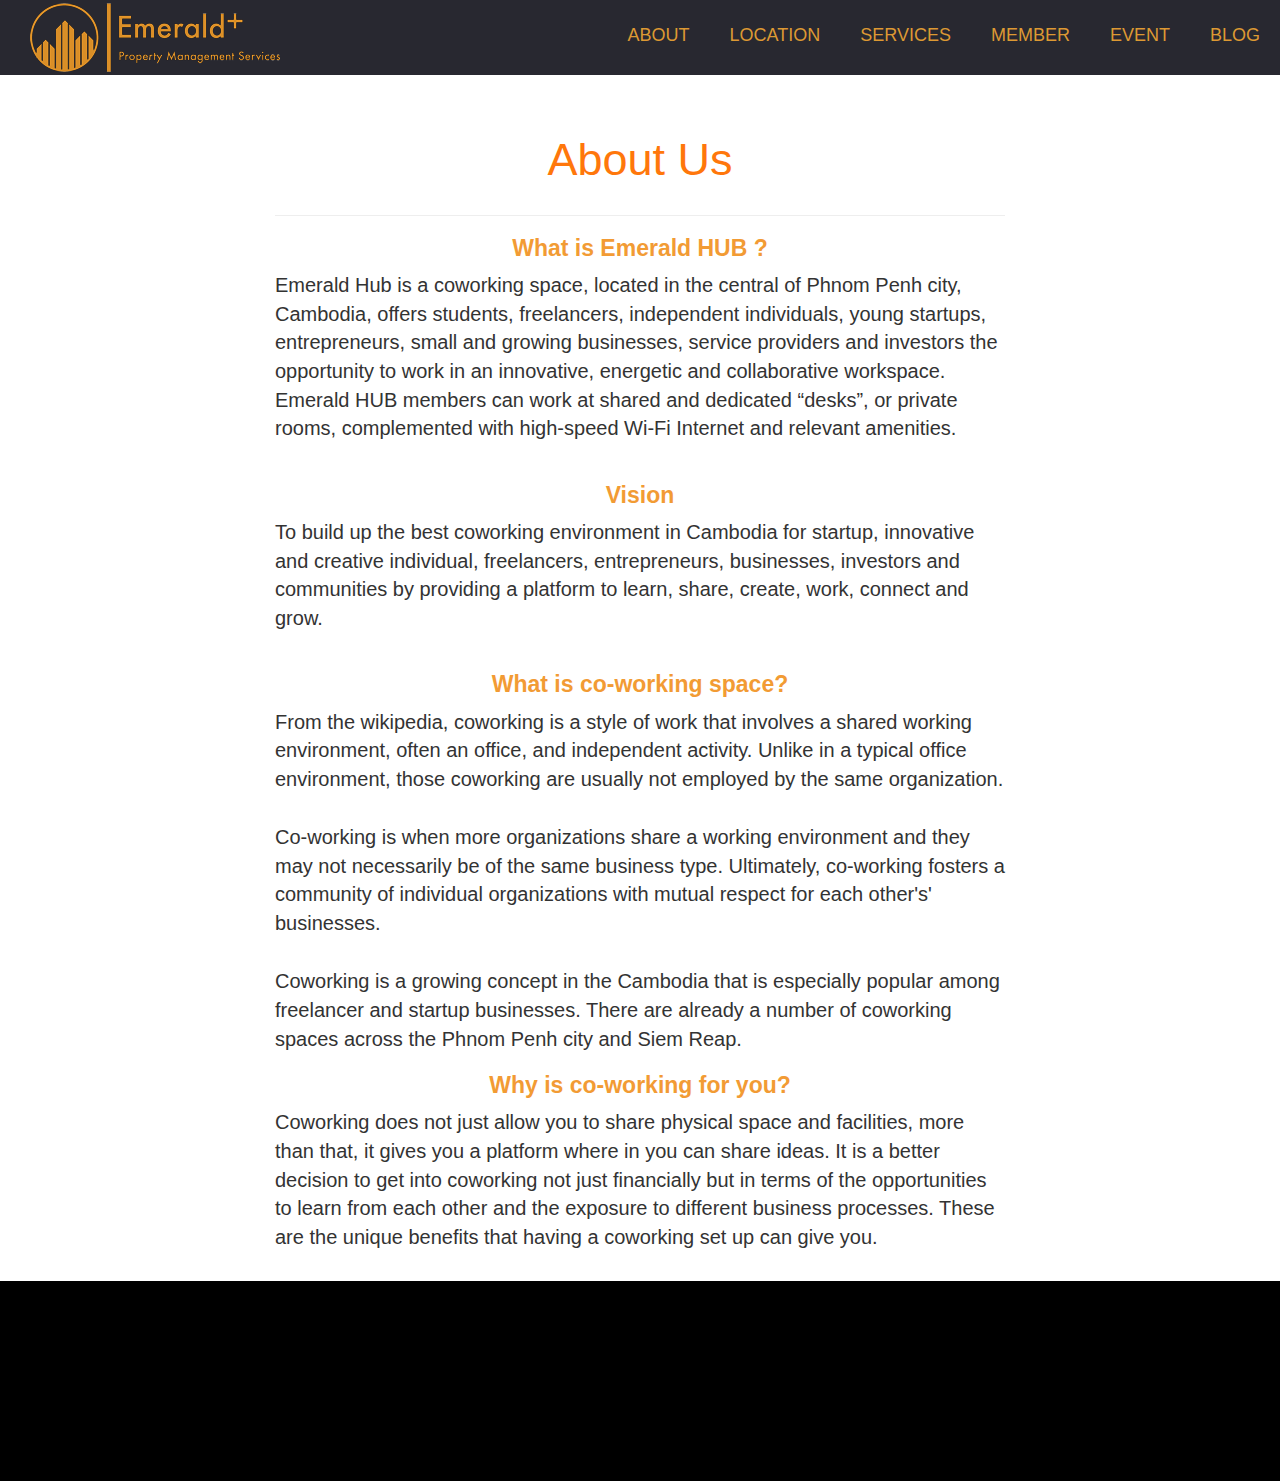
==== emerallhub/about.html @ 09f28c1a "add" ====
<!DOCTYPE html>
<html>
<head>
	<title>emerall</title>

    <meta name="viewport" content="width=device-width, initial-scale=1">

	 <!-- Latest compiled and minified CSS -->
	<link rel="stylesheet" href="http://maxcdn.bootstrapcdn.com/bootstrap/3.3.6/css/bootstrap.min.css">
	<link rel="stylesheet" href="http://cdnjs.cloudflare.com/ajax/libs/font-awesome/4.6.3/css/font-awesome.min.css">
	<!-- jQuery library -->
	<script src="https://ajax.googleapis.com/ajax/libs/jquery/1.12.4/jquery.min.js"></script>

	<!-- Latest compiled JavaScript -->
	<script src="http://maxcdn.bootstrapcdn.com/bootstrap/3.3.6/js/bootstrap.min.js"></script>
	<link rel="stylesheet" type="text/css" href="css/about.css">
	<script src="js/jquery.fadeshow-0.1.1.js" type="text/javascript"></script>
	<link rel="stylesheet" type="text/css" href="css/menu.css">
	<link rel="stylesheet" href="css/fadde-bg.css" />
	<!-- <link rel="stylesheet" href="css/demo.css" /> -->
	<script type="text/javascript" src="js/script.js"></script>
	<!--script change background-->
	<script type="text/javascript">
	$(function(){
		var fadeShow = $(".background").fadeShow({
			correctRatio: true,
			shuffle: true,
			speed: 10000,
			images: ['images/space1.jpg','images/space2.jpg','images/space3.jpg']
		});
	});
	</script>
	<!--end script change background-->
</head>
<body>
<nav>
  <div id="logo"><img src="images/logo-small.png" class="img-responsive"></div>
  	<center>
  		<label for="drop" class="toggle">
  		<i class="fa fa-bars" aria-hidden="true" style="font-size:40px;padding-top:10px;"></i>
		</label>
	</center>
  <input type="checkbox" id="drop" />
  <ul class="menu">
    <li><a href="about.html">About</a></li>
    <li><a href="index.html">Location</a></li>
    <li> <a href="index.html">Services</a></li>
    <li> <a href="index.html">Member</a></li>
    <li><a href="index.html">Event</a></li>
    <li><a href="blog.html">Blog</a></li>
  </ul>
</nav>

<section class="container-fluid bg-space" >

	<div class="container">
		<div class="hidden-xs col-md-2 col-lg-2 col-sm-2"></div>
		<div class="col-md-8 col-lg-8 col-sm-8">
		<h1 class="v-center">About Us</h1>
		<hr>
		<h3 class="about">What is Emerald HUB ?</h3>
		<p class="description">
			Emerald Hub is a coworking space, located in the central of Phnom Penh city, Cambodia, offers students, freelancers, independent individuals, young startups, entrepreneurs, small and growing businesses, service providers and investors the opportunity to work in an innovative, energetic and collaborative workspace. Emerald HUB members can work at shared and dedicated “desks”, or private rooms, complemented with high-speed Wi-Fi Internet and relevant amenities.
		</p>
		<h3 class="about">Vision</h3>
		<p class="description">
		To build up the best coworking environment in Cambodia for startup, innovative and creative individual, freelancers, entrepreneurs, businesses, investors and communities by providing a platform to learn, share, create, work, connect and grow.
		</p>
		<h3 class="about">What is co-working space?</h3>
		<p class="description">
		From the wikipedia, coworking is a style of work that involves a shared working environment, often an office, and independent activity. Unlike in a typical office environment, those coworking are usually not employed by the same organization.
		</p>
		<p class="description">
			Co-working is when more organizations share a working environment and they may not necessarily be of the same business type. Ultimately, co-working fosters a community of individual organizations with mutual respect for each other's' businesses.
		</p>
		<d class="description">
			Coworking is a growing concept in the Cambodia that is especially popular among freelancer and startup businesses. There are already a number of coworking spaces across the Phnom Penh city and Siem Reap. 
		</d>
		<h3 class="about">Why is co-working for you?</h3>
		<p class="description">
			Coworking does not just allow you to share physical space and facilities, more than that, it gives you a platform where in you can share ideas. It is a better decision to get into coworking not just financially but in terms of the opportunities to learn from each other and the exposure to different business processes. These are the unique benefits that having a coworking set up can give you.
		</p>
		</div>
		<div class="hidden-xs col-md-2 col-lg-2 col-sm-2"></div>
	</div>
</section>




<footer style="height:200px; background:black;width:100%;">
   
 </footer>

</body>
</html>
---- emerallhub/css/about.css ----
@import url('http://www.justinaguilar.com/animations/css/animations.css');
html,body {
	height:100%;
    background:center no-repeat fixed url('images/bg_iphone.png');
}

.icon-bar {
	background-color:#fff;
}


section {
	padding-top: 0px;  
    padding-bottom:0px; 
    min-height:calc(100% - 1px);
}

.v-center {
    font-size:45px;
    color: #FF770B;
}
  
.well {
	border-color:transparent;
}

a.list-group-item.active,[class*='-info'] {
	background-color: #168ccc;
    color:#fff;
}

.description{
  font-size: 20px;
  font-weight: 500px;
  padding-bottom: 1em;
  text-align: left;
}
.about{
  font-size: 23px;
  font-weight: 600;
  text-align: center;
  color: #F29B34;
}

.full {
    width: 100%;  
}
.gap {
  height: 30px;
  width: 100%;
  clear: both;
  display: block;
}
.footer {
  background: #282830;
  height: auto;
  padding-bottom: 30px;
  position: relative;
  width: 100%;
  border-bottom: 1px solid #CCCCCC;
  border-top: 1px solid #DDDDDD;
}

.footer p {
  margin: 0;
}
.footer img {
  max-width: 100%;
}
.footer h3 {
  border-bottom: 1px solid #BAC1C8;
  color: #54697E;
  font-size: 18px;
  font-weight: 600;
  line-height: 27px;
  padding: 40px 0 10px;
  text-transform: uppercase;
}
.footer ul {
  font-size: 13px;
  list-style-type: none;
  margin-left: 0;
  padding-left: 0;
  margin-top: 15px;
  color: #7F8C8D;
}
.footer ul li a {
  padding: 0 0 5px 0;
  display: block;
}
.footer a {
  color: #78828D
}
.supportLi h4 {
  font-size: 20px;
  font-weight: lighter;
  line-height: normal;
  margin-bottom: 0 !important;
  padding-bottom: 0;
}
.newsletter-box input#appendedInputButton {
  background: #FFFFFF;
  display: inline-block;
  float: left;
  height: 30px;
  clear: both;
  width: 100%;
}
.newsletter-box .btn {
  border: medium none;
  -webkit-border-radius: 3px;
  -moz-border-radius: 3px;
  -o-border-radius: 3px;
  -ms-border-radius: 3px;
  border-radius: 3px;
  display: inline-block;
  height: 40px;
  padding: 0;
  width: 100%;
  color: #fff;
}
.newsletter-box {
  overflow: hidden;
}
.bg-gray {
  background-image: -moz-linear-gradient(center bottom, #BBBBBB 0%, #F0F0F0 100%);
  box-shadow: 0 1px 0 #B4B3B3;
}
.social li {
  background: none repeat scroll 0 0 #B5B5B5;
  border: 2px solid #B5B5B5;
  -webkit-border-radius: 50%;
  -moz-border-radius: 50%;
  -o-border-radius: 50%;
  -ms-border-radius: 50%;
  border-radius: 50%;
  float: left;
  height: 36px;
  line-height: 36px;
  margin: 0 8px 0 0;
  padding: 0;
  text-align: center;
  width: 36px;
  transition: all 0.5s ease 0s;
  -moz-transition: all 0.5s ease 0s;
  -webkit-transition: all 0.5s ease 0s;
  -ms-transition: all 0.5s ease 0s;
  -o-transition: all 0.5s ease 0s;
}
.social li:hover {
  transform: scale(1.15) rotate(360deg);
  -webkit-transform: scale(1.1) rotate(360deg);
  -moz-transform: scale(1.1) rotate(360deg);
  -ms-transform: scale(1.1) rotate(360deg);
  -o-transform: scale(1.1) rotate(360deg);
}
.social li a {
  color: #EDEFF1;
}
.social li:hover {
  border: 2px solid #2c3e50;
  background: #2c3e50;
}
.social li a i {
  font-size: 16px;
  margin: 0 0 0 5px;
  color: #EDEFF1 !important;
}
.footer-bottom {
  background: #E3E3E3;
  border-top: 1px solid #DDDDDD;
  padding-top: 10px;
  padding-bottom: 10px;
}
.footer-bottom p.pull-left {
  padding-top: 6px;
}
.payments {
  font-size: 1.5em; 
}

/*overlay background*/
.intro-header {
  background-color: #777777;
  background: no-repeat center center;
  background-attachment: scroll;
  -webkit-background-size: cover;
  -moz-background-size: cover;
  background-size: cover;
  -o-background-size: cover;
  /*margin-bottom: 50px;*/
}
.intro-header{
  /*padding: 100px 0 50px;*/
  color: white;
}
.subheading{
    color: white; 
   font: bold 24px/45px Helvetica, Sans-Serif; 
   letter-spacing: -1px;  
   background: rgb(0, 0, 0); /* fallback color */
   background: rgba(0, 0, 0, 0.7);
   padding: 10px; 
}
@media only screen and (min-width: 768px) {
  .intro-header{
    /*padding: 150px 0;*/
  }
}
.intro-header .site-heading,
.intro-header .page-heading {
  text-align: center;
}
.intro-header .site-heading h1,
.intro-header .page-heading h1 {
  margin-top: 0;
  font-size: 30px;
}
.intro-header .site-heading .subheading,
.intro-header .page-heading .subheading {
  font-size: 24px;
  line-height: 1.1;
  display: block;
  font-family: 'Open Sans', 'Helvetica Neue', Helvetica, Arial, sans-serif;
  font-weight: 300;
  margin: 10px 0 0;
}
@media only screen and (min-width: 768px) {
  .intro-header .site-heading h1,
  .intro-header .page-heading h1 {
    font-size: 30px;
  }
}
.intro-header .post-heading h1 {
  font-size: 35px;
}
.intro-header .post-heading .subheading,
.intro-header .post-heading .meta {
  line-height: 1.1;
  display: block;
}
.intro-header {
  font-family: 'Open Sans', 'Helvetica Neue', Helvetica, Arial, sans-serif;
  font-size: 24px;
  font-weight: 600;
}
.intro-header {
  font-family: 'Lora', 'Times New Roman', serif;
  font-style: italic;
  font-weight: 300;
  font-size: 20px;
  background-color: rgba(117, 117, 117, 0.34);
  height: 100%;
}
.intro-header .post-heading .meta a {
  color: white;
}
@media only screen and (min-width: 768px) {
  .intro-header .post-heading h1 {
    font-size: 55px;
  }
  .intro-header .post-heading .subheading {
    font-size: 30px;
  }
}

a:hover{
  text-decoration: none;
}
---- emerallhub/css/menu.css ----
h1 {
  font-size: 60px;
  text-align: center;
  color: #FFF;
}

/*h3 {
  font-size: 30px;
  line-height: 34px;
  text-align: center;
  color: #FFF;
}*/

h3 a { color: #FFF; }

a { color: #FFF; }

h1 {
  margin-top: 50px;
  text-align: center;
  font-size: 30px;
  line-height: 70px;
  font-family: 'roboto', sans-serif;
}

#container {
  margin: 0 auto;
  max-width: 890px;
}

p { text-align: center; }
 .toggle, [id^=drop] {
 display: none;
}

nav {
  margin: 0;
  padding: 0;
  background-color: #282830;
}

#logo {
  display: block;
  padding: 0 30px;
  float: left;
  font-size: 20px;
  line-height: 60px;
  color: #dd9933;
}

nav:after {
  content: "";
  display: table;
  clear: both;
}

nav ul {
  float: right;
  padding: 0;
  margin: 0;
  list-style: none;
  position: relative;
  padding-top: 5px;
}

nav ul li {
  margin: 0px;
  display: inline-block;
  float: left;
  background-color: #282830;
}

nav a {
  display: block;
  padding: 0 20px;
  color: #dd9933;
  font-size: 18px;
  line-height: 60px;
  text-decoration: none;
  text-transform: uppercase;
}

nav ul li ul li:hover {
   /*background: #000000;*/
   color: #F6F7F2;
}

nav a:hover { 
  color: white;
  text-decoration: none;
}

nav ul ul {
  display: none;
  position: absolute;
  top: 60px;
}

nav ul li:hover > ul { 
  display: inherit; 
}

nav ul ul li {
  width: 170px;
  float: none;
  display: list-item;
  position: relative;
}

nav ul ul ul li {
  position: relative;
  top: -60px;
  left: 170px;
}
label > a:after { content: '+'; }
/*li > a:after { content: ' +'; }*/

li > a:only-child:after { content: ''; }


/* Media Queries
--------------------------------------------- */

@media all and (max-width : 768px) {

#logo {
  display: block;
  padding: 0;
  width: 100%;
  text-align: center;
  float: none;
  color: #dd9933;
}

nav { margin: 0; }

.toggle + a,
 .menu { display: none; }

.toggle {
  display: block;
  /*background-color: #254441;*/
  padding: 0 20px;
  color: #FFF;
  font-size: 20px;
  line-height: 60px;
  text-decoration: none;
  border: none;
}

/*.toggle:hover { background-color: #000000; }*/

[id^=drop]:checked + ul { display: block; }

nav ul li {
  display: block;
  width: 100%;
}

nav ul ul .toggle,
 nav ul ul a { padding: 0 40px; }

nav ul ul ul a { padding: 0 80px; }

nav a:hover,
nav ul ul ul a { 
  /*background-color: #282830;*/
}

nav ul li ul li .toggle,
 nav ul ul a { background-color: #212121; }

nav ul ul {
  float: none;
  position: static;
  color: #dd9933;
}

nav ul ul li:hover > ul,
nav ul li:hover > ul { display: none; }

nav ul ul li {
  display: block;
  width: 100%;
}

nav ul ul ul li { position: static;

}
}

@media all and (max-width : 330px) {

nav ul li {
  display: block;
  width: 94%;
}

}
---- emerallhub/css/fadde-bg.css ----
.background
{
	background-color: #383838;
	position: fixed;
	width: 100%;
	height: 100%;
	top: 0;
	left: 0;
	z-index: -1;
}
/*
h1
{
	font-weight: 600;
	font-size: 72px;
	color: #fff;
	text-shadow: 0px 1px 10px rgba(0, 0, 0, 0.3);
}

h2
{
	color: #fff;
	text-shadow: 0px 1px 10px rgba(0, 0, 0, 0.7);
	font-weight: 200;
	font-size: 35px;
}

*/

.text
{
	margin: 200px auto;
}

/*fade show*/
/* 
 * FadeShow jQuery Plugin
 * Made by Erik Terwan
 * 3 February 2015
 * 
 * This plugin is provided as-is and released under the terms of the MIT license.
 */

div.fadeShow-container
{
	position: relative;
	width: 100%;
	height: 100%;
	background: #181818;
	overflow: hidden;
}

div.fadeShow-container
  div.image
{
	position: absolute;
	width: 100%;
	height: 100%;
	background-position: center center;
	background-size: 100% auto;
	background-repeat: no-repeat;
	transition: opacity 1.5s ease-in-out;
	-moz-transition: opacity 1.5s ease-in-out;
	-webkit-transition: opacity 1.5s ease-in-out;
	opacity: 0;
}

div.fadeShow-container
  div.image.fillHeight
{
	background-size: auto 100%;
}

div.fadeShow-container
  div.image.active
{
	z-index: 3;
	opacity: 1;
}

div.fadeShow-container
  div.image.inactive
{
	z-index: 2;
	opacity: 0;
}

div.fadeShow-container
  div.image
  	img
{
	width: 100px; /* leave this at 100px, we do calculations based on that number*/
	display: none;
}

/*hover overlay*/
.hovereffect {
  width: 100%;
  height: 100%;
  float: left;
  overflow: hidden;
  position: relative;
  text-align: center;
  cursor: default;
}

.hovereffect .overlay {
  width: 100%;
  height: 100%;
  position: absolute;
  overflow: hidden;
  top: 0;
  left: 0;
  background-color: rgba(128, 119, 74, 0.48);
  -webkit-transition: all 0.4s ease-in-out;
  transition: all 0.4s ease-in-out;
}

.hovereffect:hover .overlay {
	background-color: #FD5B03;
  opacity: 0.50;
    
}

.hovereffect img {
  display: block;
  position: relative;
}

.hovereffect h2 {
  text-transform: uppercase;
  color: #fff;
  font-weight: bold;
  text-align: center;
  position: relative;
  font-size: 17px;
  padding: 10px;
  -webkit-transform: translateY(45px);
  -ms-transform: translateY(45px);
  transform: translateY(45px);
  -webkit-transition: all 0.4s ease-in-out;
  transition: all 0.4s ease-in-out;
}

.hovereffect:hover h2 {
  -webkit-transform: translateY(5px);
  -ms-transform: translateY(5px);
  transform: translateY(5px);
  font-weight: bold;
}

.hovereffect a.info {
  display: inline-block;
  text-decoration: none;
  padding: 7px 14px;
  text-transform: uppercase;
  color: #fff;
  border: 1px solid #fff;
  background-color: transparent;
  opacity: 0;
  filter: alpha(opacity=0);
  -webkit-transform: scale(0);
  -ms-transform: scale(0);
  transform: scale(0);
  -webkit-transition: all 0.4s ease-in-out;
  transition: all 0.4s ease-in-out;
  font-weight: normal;
  margin: 0px 0 0 0;
  padding: 0px 0px;
}

.hovereffect:hover a.info {
  opacity: 1;
  filter: alpha(opacity=100);
  -webkit-transform: scale(1);
  -ms-transform: scale(1);
  transform: scale(1);
}

.hovereffect a.info:hover {
  /*box-shadow: 0 0 5px #fff;*/
}

.padding{
	padding: 0px;
}
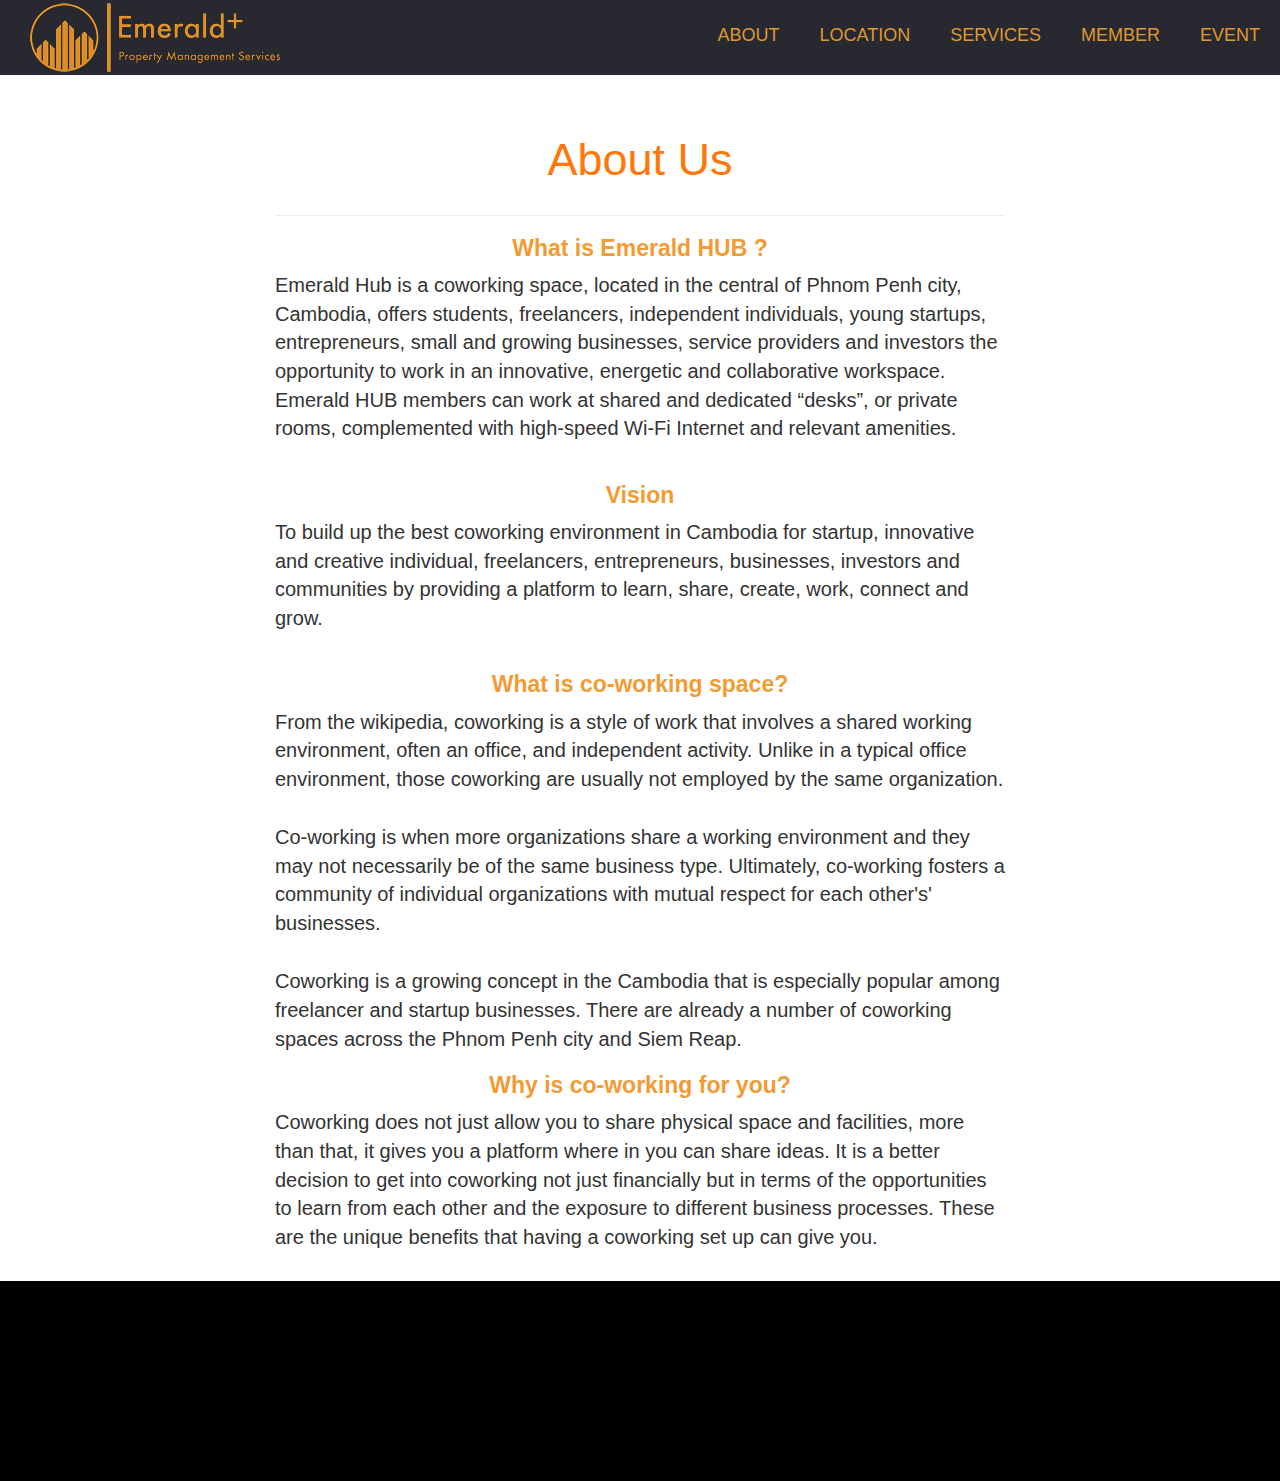
==== commit afe1e84f: "add more pages" ====
--- a/emerallhub/about.html
+++ b/emerallhub/about.html
@@ -47,7 +47,6 @@
     <li> <a href="index.html">Services</a></li>
     <li> <a href="index.html">Member</a></li>
     <li><a href="index.html">Event</a></li>
-    <li><a href="blog.html">Blog</a></li>
   </ul>
 </nav>
 
--- a/emerallhub/css/menu.css
+++ b/emerallhub/css/menu.css
@@ -13,7 +13,7 @@
 
 h3 a { color: #FFF; }
 
-a { color: #FFF; }
+/*a { color: #FFF; }*/
 
 h1 {
   margin-top: 50px;
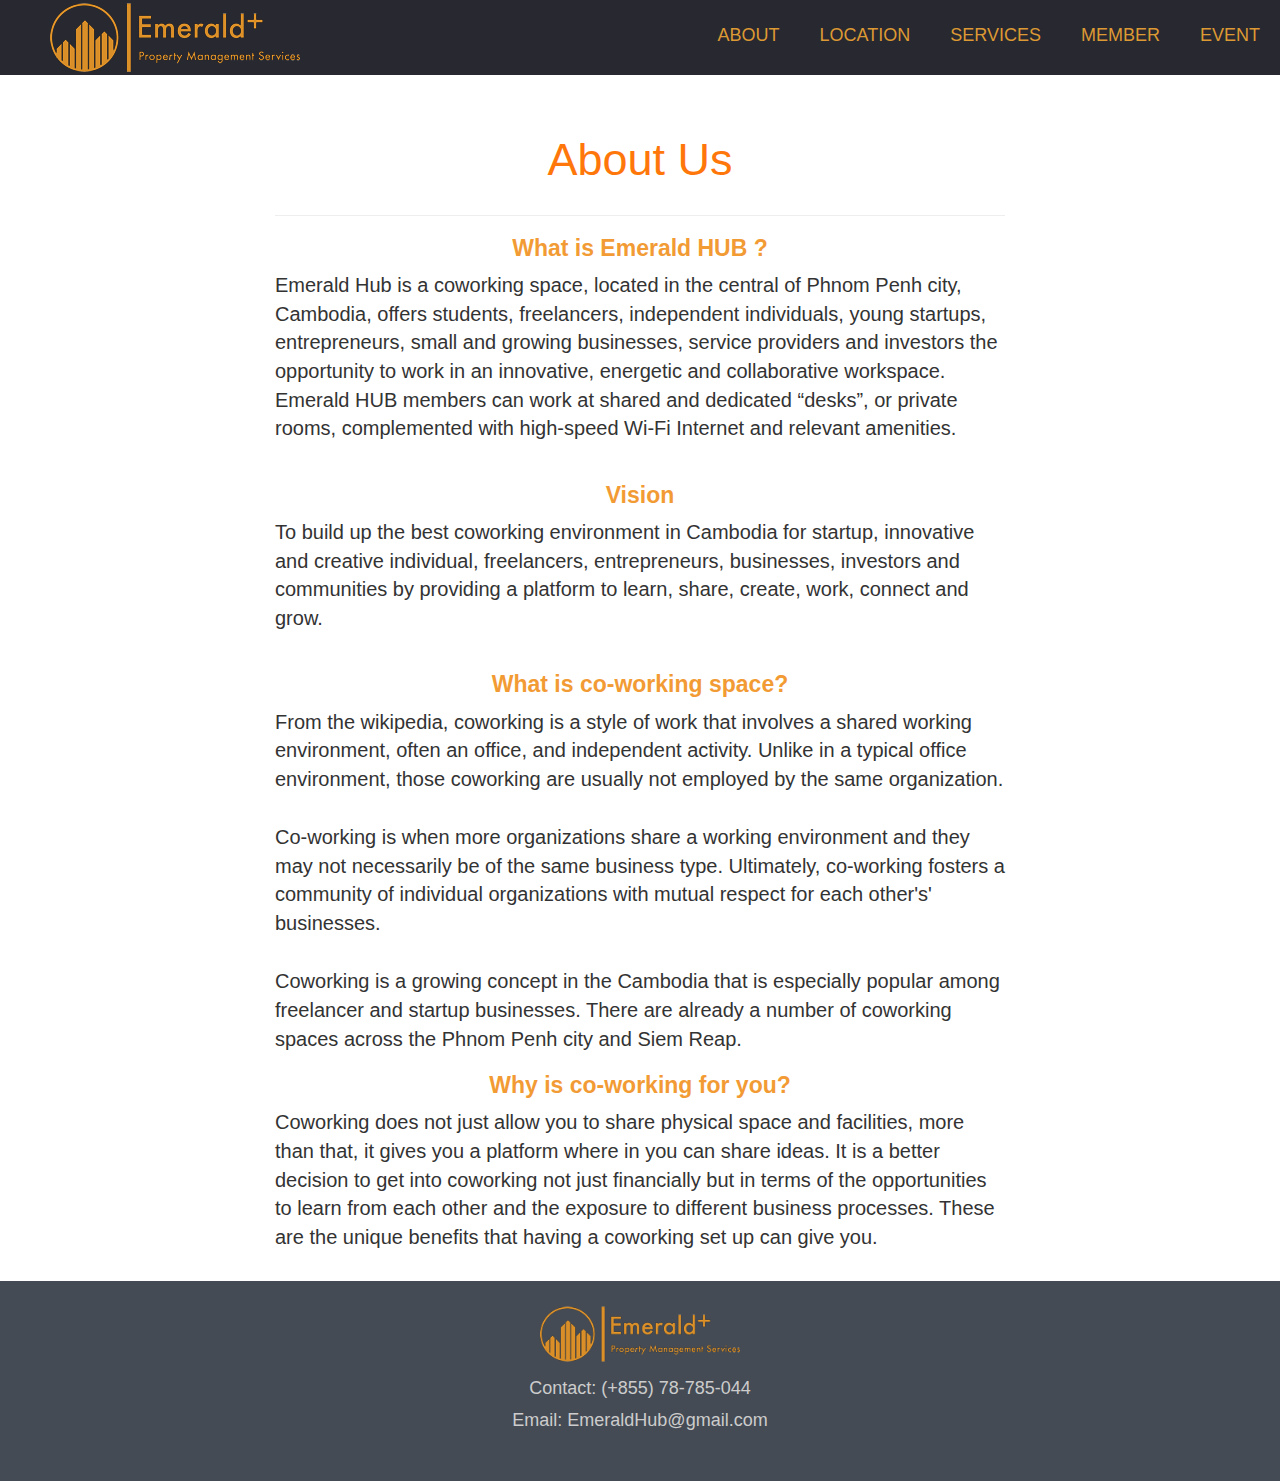
==== commit 6fc11942: "add more file" ====
--- a/emerallhub/about.html
+++ b/emerallhub/about.html
@@ -16,25 +16,17 @@
 	<link rel="stylesheet" type="text/css" href="css/about.css">
 	<script src="js/jquery.fadeshow-0.1.1.js" type="text/javascript"></script>
 	<link rel="stylesheet" type="text/css" href="css/menu.css">
-	<link rel="stylesheet" href="css/fadde-bg.css" />
+	<link rel="stylesheet" href="css/footer.css" />
 	<!-- <link rel="stylesheet" href="css/demo.css" /> -->
 	<script type="text/javascript" src="js/script.js"></script>
-	<!--script change background-->
-	<script type="text/javascript">
-	$(function(){
-		var fadeShow = $(".background").fadeShow({
-			correctRatio: true,
-			shuffle: true,
-			speed: 10000,
-			images: ['images/space1.jpg','images/space2.jpg','images/space3.jpg']
-		});
-	});
-	</script>
-	<!--end script change background-->
 </head>
 <body>
 <nav>
-  <div id="logo"><img src="images/logo-small.png" class="img-responsive"></div>
+  <div id="logo">
+  	<a href="index.html">
+      <img src="images/logo-small.png" class="img-responsive">
+    </a>
+  </div>
   	<center>
   		<label for="drop" class="toggle">
   		<i class="fa fa-bars" aria-hidden="true" style="font-size:40px;padding-top:10px;"></i>
@@ -85,11 +77,37 @@
 </section>
 
 
+<footer id="footer">
+  <div class="container">
+    <div class="row">    
+      <div class="col-xs-6 col-sm-6 col-md-3 column"> 
+      </div>
+      <div class="col-xs-12 col-md-6 column">          
+        <center>
+          <ul class="nav">
+            <li>
+            <a href="#">
+              <img src="images/logo-small.png" class="footer_logo img-responsive brand">
+            </a>
+            </li>
+            <li><a href="#">
+                    
+            </a></li>
+            <li style="font-size:18px;color:white;"><a href="#">
+              Contact: (+855) 78-785-044
+            </a></li>
+            <li style="font-size:18px;color:white;"><a href="#">
+              Email: EmeraldHub@gmail.com
+            </a></li>
 
-
-<footer style="height:200px; background:black;width:100%;">
-   
- </footer>
+          </ul> 
+        </center>
+      </div>
+      <div class="col-xs-6 col-md-6 column">           
+      </div>
+    </div><!--/row-->
+  </div>
+</footer>
 
 </body>
 </html>--- a/emerallhub/css/about.css
+++ b/emerallhub/css/about.css
@@ -119,92 +119,13 @@
   width: 100%;
   color: #fff;
 }
-.newsletter-box {
-  overflow: hidden;
-}
-.bg-gray {
-  background-image: -moz-linear-gradient(center bottom, #BBBBBB 0%, #F0F0F0 100%);
-  box-shadow: 0 1px 0 #B4B3B3;
-}
-.social li {
-  background: none repeat scroll 0 0 #B5B5B5;
-  border: 2px solid #B5B5B5;
-  -webkit-border-radius: 50%;
-  -moz-border-radius: 50%;
-  -o-border-radius: 50%;
-  -ms-border-radius: 50%;
-  border-radius: 50%;
-  float: left;
-  height: 36px;
-  line-height: 36px;
-  margin: 0 8px 0 0;
-  padding: 0;
-  text-align: center;
-  width: 36px;
-  transition: all 0.5s ease 0s;
-  -moz-transition: all 0.5s ease 0s;
-  -webkit-transition: all 0.5s ease 0s;
-  -ms-transition: all 0.5s ease 0s;
-  -o-transition: all 0.5s ease 0s;
-}
-.social li:hover {
-  transform: scale(1.15) rotate(360deg);
-  -webkit-transform: scale(1.1) rotate(360deg);
-  -moz-transform: scale(1.1) rotate(360deg);
-  -ms-transform: scale(1.1) rotate(360deg);
-  -o-transform: scale(1.1) rotate(360deg);
-}
-.social li a {
-  color: #EDEFF1;
-}
-.social li:hover {
-  border: 2px solid #2c3e50;
-  background: #2c3e50;
-}
-.social li a i {
-  font-size: 16px;
-  margin: 0 0 0 5px;
-  color: #EDEFF1 !important;
-}
-.footer-bottom {
-  background: #E3E3E3;
-  border-top: 1px solid #DDDDDD;
-  padding-top: 10px;
-  padding-bottom: 10px;
-}
-.footer-bottom p.pull-left {
-  padding-top: 6px;
-}
-.payments {
-  font-size: 1.5em; 
-}
 
-/*overlay background*/
-.intro-header {
-  background-color: #777777;
-  background: no-repeat center center;
-  background-attachment: scroll;
-  -webkit-background-size: cover;
-  -moz-background-size: cover;
-  background-size: cover;
-  -o-background-size: cover;
-  /*margin-bottom: 50px;*/
-}
-.intro-header{
-  /*padding: 100px 0 50px;*/
-  color: white;
-}
-.subheading{
-    color: white; 
-   font: bold 24px/45px Helvetica, Sans-Serif; 
-   letter-spacing: -1px;  
-   background: rgb(0, 0, 0); /* fallback color */
-   background: rgba(0, 0, 0, 0.7);
-   padding: 10px; 
-}
-@media only screen and (min-width: 768px) {
-  .intro-header{
-    /*padding: 150px 0;*/
+@media only screen and (max-width: 700px) {
+  .container{
+    padding: 0px;
+  }
+  .container-fluid {
+    padding: 0px;
   }
 }
 .intro-header .site-heading,
--- a/emerallhub/css/footer.css
+++ b/emerallhub/css/footer.css
@@ -0,0 +1,32 @@
+footer {
+	background-color: #444B54;
+    color:#ddd;
+    min-height:200px;
+    padding-top:20px;
+    padding-bottom:40px;
+}
+
+footer .nav>li>a {
+    padding:3px;
+    color:#ccc;
+}
+
+footer .nav>li>a:hover {
+    background-color:transparent;
+	color:#fff;
+}
+.footer_logo{
+  width     :200px;
+  height: auto;
+}
+.hr_footer{
+  margin-top: 11px;
+  margin-bottom: 20px;
+  border: 0;
+  border-top: 1px solid #eee;
+}
+.banner{
+	background-color: #E7E7E7;
+	border-top: 10px solid #67aaec;
+	padding-top: 10px;
+}